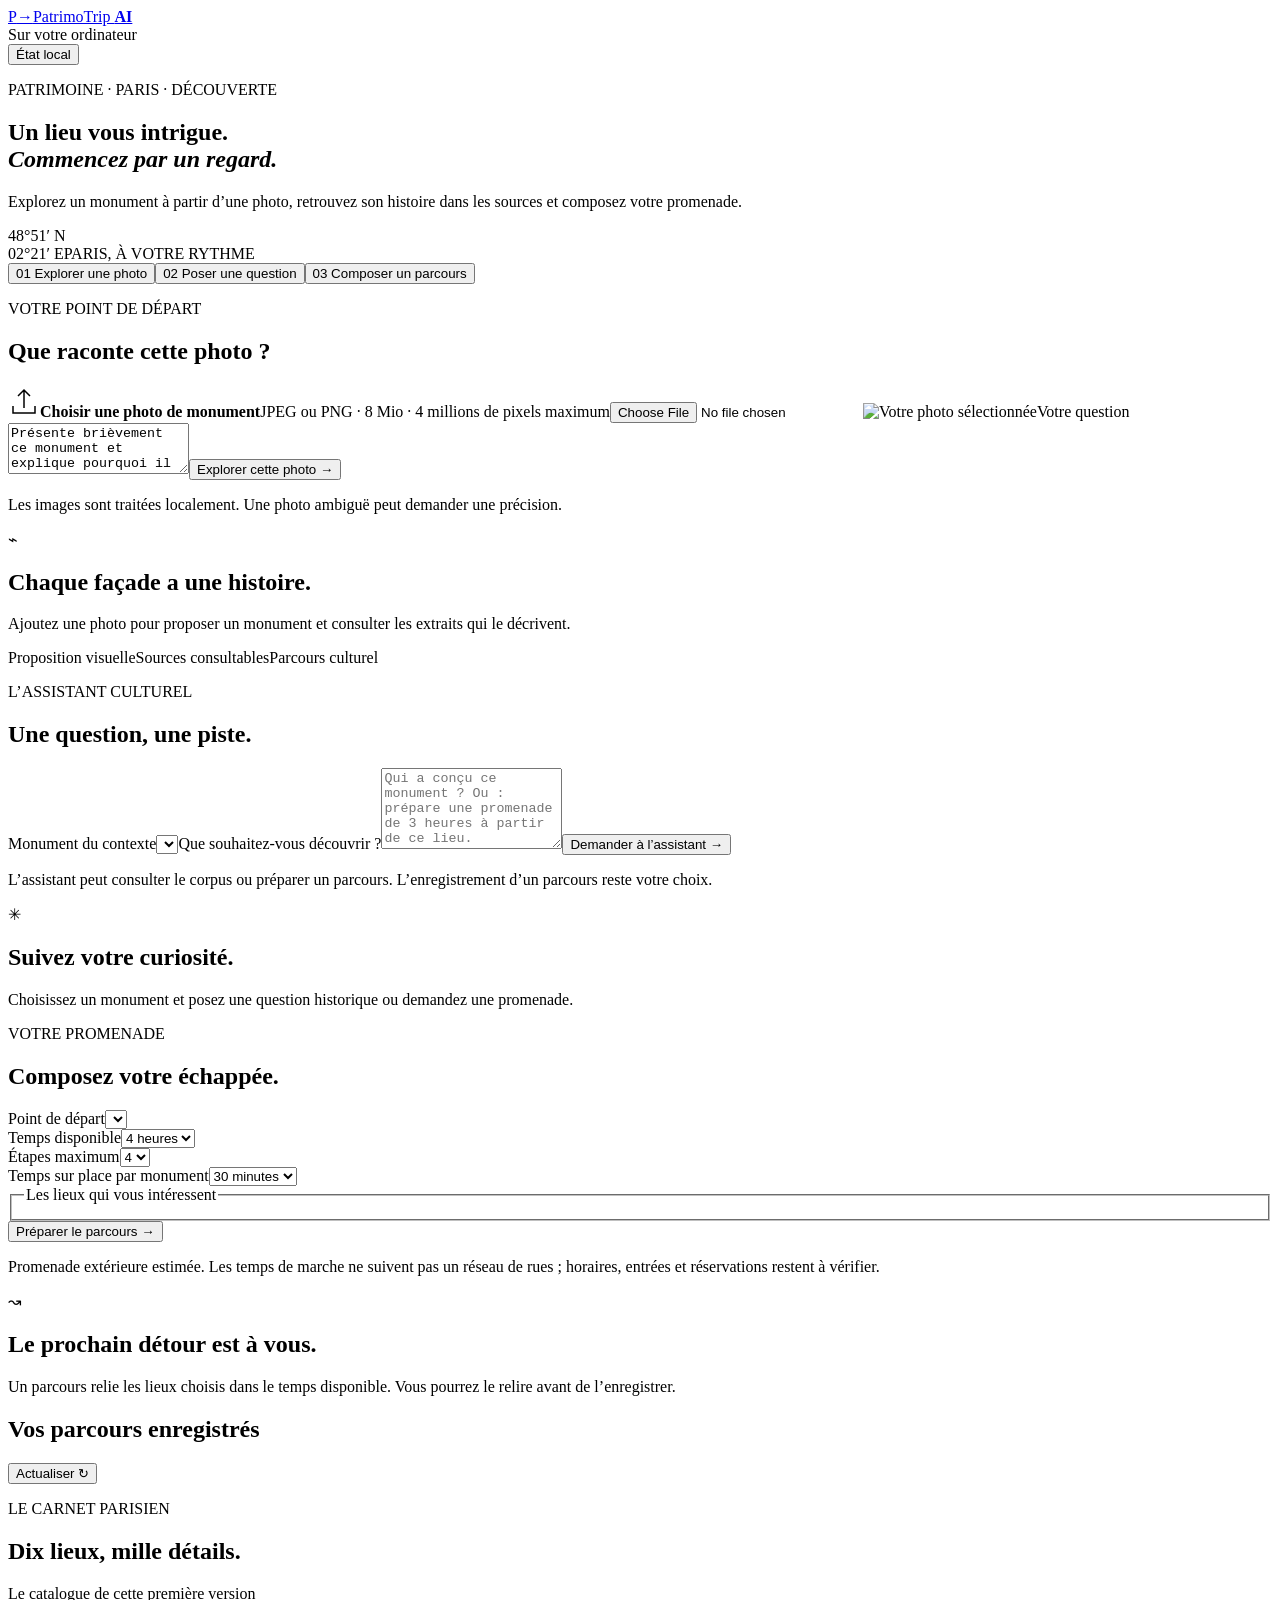
==== experiments/hybrid-v1/web/index.html @ 998b64e7 "Deliver local app with grounded quotes, MCP tools and walking plans" ====
<!doctype html>
<html lang="fr">
<head><meta charset="utf-8"><meta name="viewport" content="width=device-width,initial-scale=1"><meta name="color-scheme" content="light"><title>PatrimoTrip AI — regards sur Paris</title><link rel="stylesheet" href="/styles.css"><script src="/app.js" defer></script></head>
<body>
<header class="topbar"><a class="brand" href="/" aria-label="PatrimoTrip AI, accueil"><span class="brand-icon">P<span>→</span></span><span>PatrimoTrip <b>AI</b></span></a><div class="local"><i></i> Sur votre ordinateur</div><button id="status-button" class="quiet" type="button">État local</button></header>
<main>
<section class="hero"><div><p class="eyebrow">PATRIMOINE · PARIS · DÉCOUVERTE</p><h1>Un lieu vous intrigue.<br><em>Commencez par un regard.</em></h1><p class="intro">Explorez un monument à partir d’une photo, retrouvez son histoire dans les sources et composez votre promenade.</p></div><div class="hero-art" aria-hidden="true"><span class="orb"></span><span class="arch arch-one"></span><span class="arch arch-two"></span><span class="art-note">48°51′ N<br>02°21′ E</span><span class="art-label">PARIS, À VOTRE RYTHME</span></div></section>
<nav class="tabs" aria-label="Fonctions"><button class="tab active" data-view="explore" aria-selected="true">01 <span>Explorer une photo</span></button><button class="tab" data-view="assistant" aria-selected="false">02 <span>Poser une question</span></button><button class="tab" data-view="walk" aria-selected="false">03 <span>Composer un parcours</span></button></nav>
<div id="notice" class="notice hidden" role="status"></div>
<section id="explore" class="view active"><div class="split">
<form id="photo-form" class="panel"><p class="eyebrow">VOTRE POINT DE DÉPART</p><h2>Que raconte cette photo ?</h2><label class="drop" for="photo-file"><svg class="upload-icon" viewBox="0 0 32 32" width="32" height="32" aria-hidden="true"><path d="M16 23V5m-6 6 6-6 6 6M5 21v7h22v-7" fill="none" stroke="currentColor" stroke-width="1.5"/></svg><strong>Choisir une photo de monument</strong><span>JPEG ou PNG · 8 Mio · 4 millions de pixels maximum</span><input id="photo-file" type="file" accept="image/jpeg,image/png" required></label><img id="photo-preview" class="preview hidden" alt="Votre photo sélectionnée"><label for="photo-question">Votre question</label><textarea id="photo-question" maxlength="800" rows="3">Présente brièvement ce monument et explique pourquoi il a été construit.</textarea><button class="primary" type="submit">Explorer cette photo <span>→</span></button><p class="subtle">Les images sont traitées localement. Une photo ambiguë peut demander une précision.</p></form>
<article id="photo-result" class="panel result" aria-live="polite"><div class="empty"><span class="empty-symbol">⌁</span><h2>Chaque façade a une histoire.</h2><p>Ajoutez une photo pour proposer un monument et consulter les extraits qui le décrivent.</p><div class="mini-tags"><span>Proposition visuelle</span><span>Sources consultables</span><span>Parcours culturel</span></div></div></article>
</div></section>
<section id="assistant" class="view"><div class="split"><form id="chat-form" class="panel"><p class="eyebrow">L’ASSISTANT CULTUREL</p><h2>Une question, une piste.</h2><label for="chat-site">Monument du contexte</label><select id="chat-site" class="site-select"></select><label for="chat-question">Que souhaitez-vous découvrir ?</label><textarea id="chat-question" maxlength="800" rows="5" placeholder="Qui a conçu ce monument ? Ou : prépare une promenade de 3 heures à partir de ce lieu." required></textarea><button class="primary" type="submit">Demander à l’assistant <span>→</span></button><p class="subtle">L’assistant peut consulter le corpus ou préparer un parcours. L’enregistrement d’un parcours reste votre choix.</p></form><article id="chat-result" class="panel result" aria-live="polite"><div class="empty"><span class="empty-symbol">✳</span><h2>Suivez votre curiosité.</h2><p>Choisissez un monument et posez une question historique ou demandez une promenade.</p></div></article></div></section>
<section id="walk" class="view"><div class="split"><form id="walk-form" class="panel"><p class="eyebrow">VOTRE PROMENADE</p><h2>Composez votre échappée.</h2><label for="walk-anchor">Point de départ</label><select id="walk-anchor" class="site-select"></select><div class="form-grid"><div><label for="walk-duration">Temps disponible</label><select id="walk-duration"><option value="120">2 heures</option><option value="180">3 heures</option><option value="240" selected>4 heures</option><option value="360">6 heures</option></select></div><div><label for="walk-stops">Étapes maximum</label><select id="walk-stops"><option>2</option><option>3</option><option selected>4</option><option>5</option><option>6</option></select></div></div><label for="walk-visit">Temps sur place par monument</label><select id="walk-visit"><option value="20">20 minutes</option><option value="30" selected>30 minutes</option><option value="45">45 minutes</option><option value="60">1 heure</option></select><fieldset><legend>Les lieux qui vous intéressent</legend><div id="site-checks" class="checks"></div></fieldset><button class="primary" type="submit">Préparer le parcours <span>→</span></button><p class="subtle">Promenade extérieure estimée. Les temps de marche ne suivent pas un réseau de rues ; horaires, entrées et réservations restent à vérifier.</p></form><article id="walk-result" class="panel result"><div class="empty"><span class="empty-symbol">↝</span><h2>Le prochain détour est à vous.</h2><p>Un parcours relie les lieux choisis dans le temps disponible. Vous pourrez le relire avant de l’enregistrer.</p></div></article></div><section class="saved"><div class="section-title"><h2>Vos parcours enregistrés</h2><button id="refresh-trips" class="quiet" type="button">Actualiser ↻</button></div><div id="saved-trips" class="saved-grid"></div></section></section>
<section class="catalog-section"><div class="section-title"><div><p class="eyebrow">LE CARNET PARISIEN</p><h2>Dix lieux, mille détails.</h2></div><span class="subtle">Le catalogue de cette première version</span></div><div id="catalog-grid" class="catalog-grid"></div></section>
<footer><span>PatrimoTrip AI · Démonstrateur local</span><span>Une proposition visuelle reste à confirmer. Les extraits historiques ne prouvent pas l’identité d’une photo.</span></footer>
</main><dialog id="status-dialog"><h2>Votre environnement local</h2><div id="status-content"></div><form method="dialog"><button class="primary">Fermer</button></form></dialog>
</body></html>
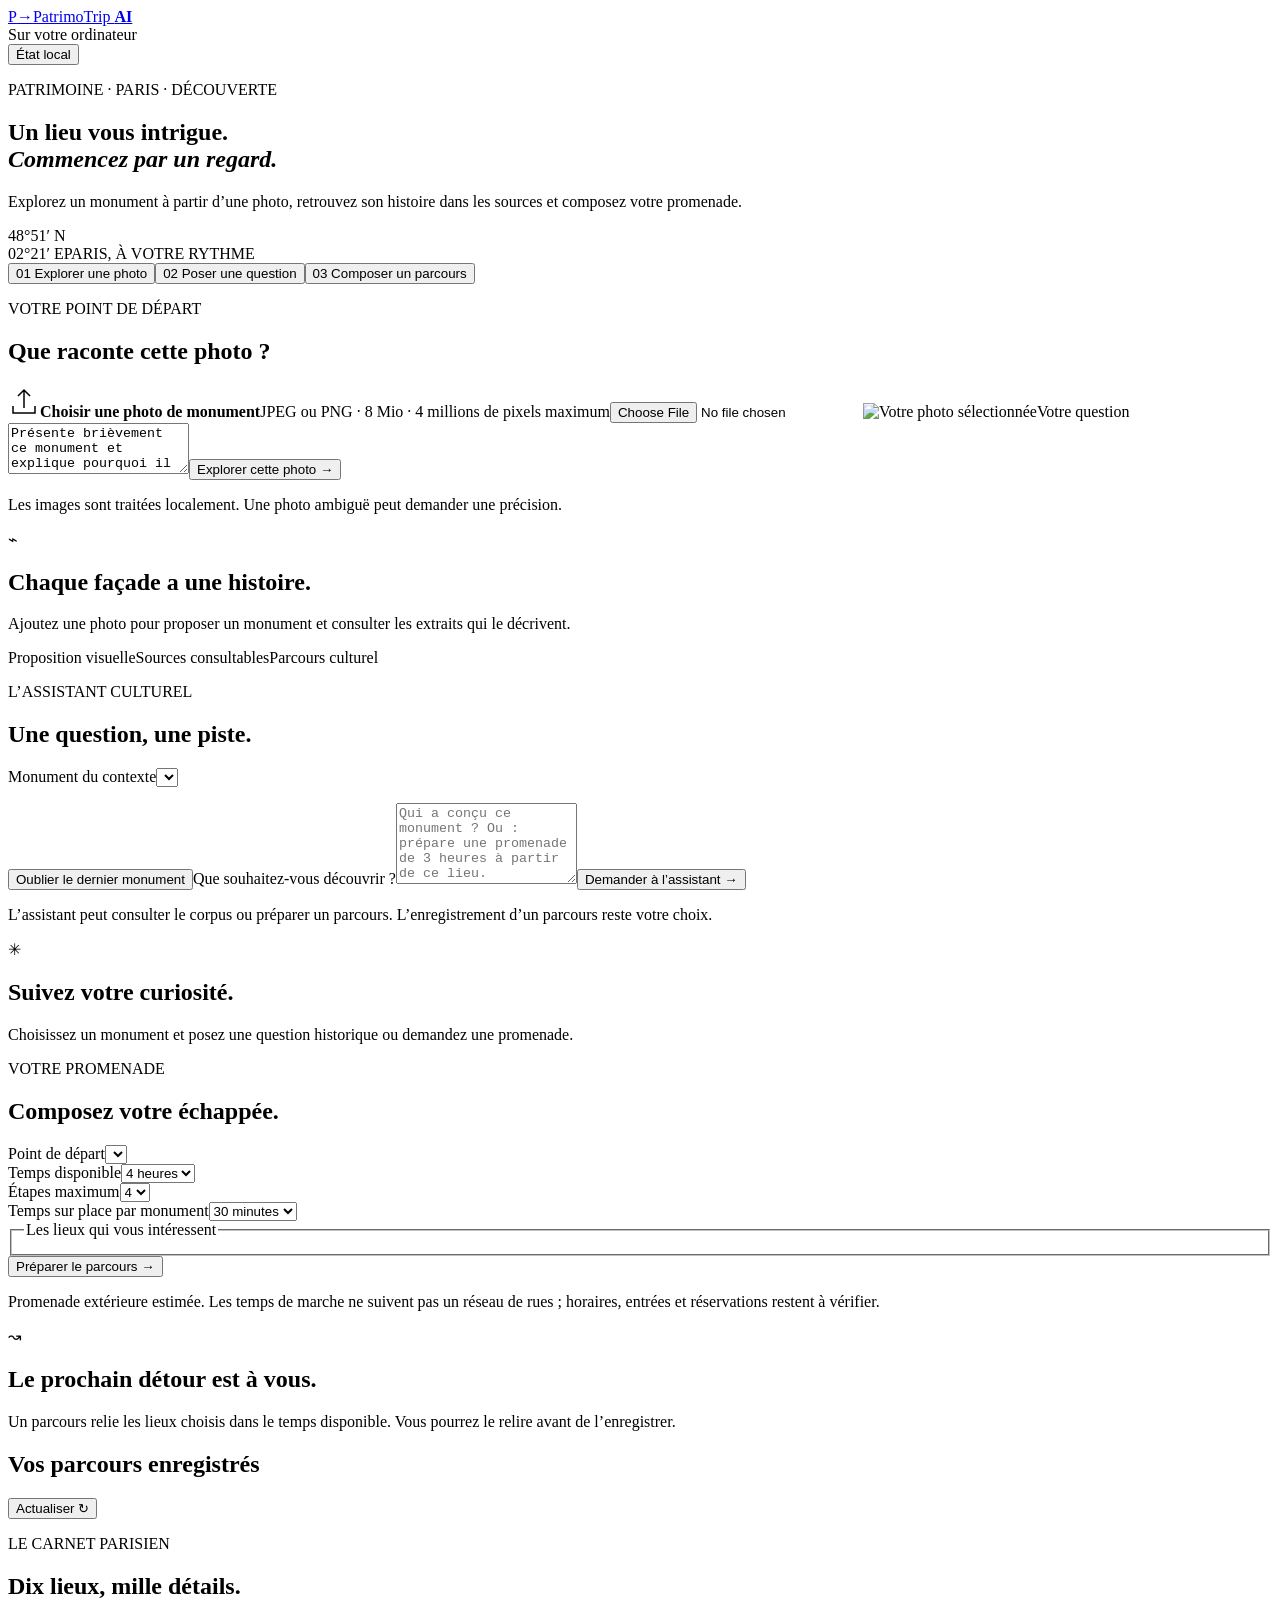
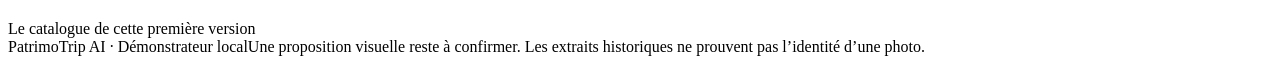
==== commit 842ded4a: "Fix citation relevance and context reuse; deliver visitor HTML and PDF reports" ====
--- a/experiments/hybrid-v1/web/index.html
+++ b/experiments/hybrid-v1/web/index.html
@@ -11,7 +11,7 @@
 <form id="photo-form" class="panel"><p class="eyebrow">VOTRE POINT DE DÉPART</p><h2>Que raconte cette photo ?</h2><label class="drop" for="photo-file"><svg class="upload-icon" viewBox="0 0 32 32" width="32" height="32" aria-hidden="true"><path d="M16 23V5m-6 6 6-6 6 6M5 21v7h22v-7" fill="none" stroke="currentColor" stroke-width="1.5"/></svg><strong>Choisir une photo de monument</strong><span>JPEG ou PNG · 8 Mio · 4 millions de pixels maximum</span><input id="photo-file" type="file" accept="image/jpeg,image/png" required></label><img id="photo-preview" class="preview hidden" alt="Votre photo sélectionnée"><label for="photo-question">Votre question</label><textarea id="photo-question" maxlength="800" rows="3">Présente brièvement ce monument et explique pourquoi il a été construit.</textarea><button class="primary" type="submit">Explorer cette photo <span>→</span></button><p class="subtle">Les images sont traitées localement. Une photo ambiguë peut demander une précision.</p></form>
 <article id="photo-result" class="panel result" aria-live="polite"><div class="empty"><span class="empty-symbol">⌁</span><h2>Chaque façade a une histoire.</h2><p>Ajoutez une photo pour proposer un monument et consulter les extraits qui le décrivent.</p><div class="mini-tags"><span>Proposition visuelle</span><span>Sources consultables</span><span>Parcours culturel</span></div></div></article>
 </div></section>
-<section id="assistant" class="view"><div class="split"><form id="chat-form" class="panel"><p class="eyebrow">L’ASSISTANT CULTUREL</p><h2>Une question, une piste.</h2><label for="chat-site">Monument du contexte</label><select id="chat-site" class="site-select"></select><label for="chat-question">Que souhaitez-vous découvrir ?</label><textarea id="chat-question" maxlength="800" rows="5" placeholder="Qui a conçu ce monument ? Ou : prépare une promenade de 3 heures à partir de ce lieu." required></textarea><button class="primary" type="submit">Demander à l’assistant <span>→</span></button><p class="subtle">L’assistant peut consulter le corpus ou préparer un parcours. L’enregistrement d’un parcours reste votre choix.</p></form><article id="chat-result" class="panel result" aria-live="polite"><div class="empty"><span class="empty-symbol">✳</span><h2>Suivez votre curiosité.</h2><p>Choisissez un monument et posez une question historique ou demandez une promenade.</p></div></article></div></section>
+<section id="assistant" class="view"><div class="split"><form id="chat-form" class="panel"><p class="eyebrow">L’ASSISTANT CULTUREL</p><h2>Une question, une piste.</h2><label for="chat-site">Monument du contexte</label><select id="chat-site" class="site-select" aria-describedby="chat-context-hint"></select><p id="chat-context-hint" class="subtle" aria-live="polite"></p><button id="forget-context" class="quiet hidden" type="button">Oublier le dernier monument</button><label for="chat-question">Que souhaitez-vous découvrir ?</label><textarea id="chat-question" maxlength="800" rows="5" placeholder="Qui a conçu ce monument ? Ou : prépare une promenade de 3 heures à partir de ce lieu." required></textarea><button class="primary" type="submit">Demander à l’assistant <span>→</span></button><p class="subtle">L’assistant peut consulter le corpus ou préparer un parcours. L’enregistrement d’un parcours reste votre choix.</p></form><article id="chat-result" class="panel result" aria-live="polite"><div class="empty"><span class="empty-symbol">✳</span><h2>Suivez votre curiosité.</h2><p>Choisissez un monument et posez une question historique ou demandez une promenade.</p></div></article></div></section>
 <section id="walk" class="view"><div class="split"><form id="walk-form" class="panel"><p class="eyebrow">VOTRE PROMENADE</p><h2>Composez votre échappée.</h2><label for="walk-anchor">Point de départ</label><select id="walk-anchor" class="site-select"></select><div class="form-grid"><div><label for="walk-duration">Temps disponible</label><select id="walk-duration"><option value="120">2 heures</option><option value="180">3 heures</option><option value="240" selected>4 heures</option><option value="360">6 heures</option></select></div><div><label for="walk-stops">Étapes maximum</label><select id="walk-stops"><option>2</option><option>3</option><option selected>4</option><option>5</option><option>6</option></select></div></div><label for="walk-visit">Temps sur place par monument</label><select id="walk-visit"><option value="20">20 minutes</option><option value="30" selected>30 minutes</option><option value="45">45 minutes</option><option value="60">1 heure</option></select><fieldset><legend>Les lieux qui vous intéressent</legend><div id="site-checks" class="checks"></div></fieldset><button class="primary" type="submit">Préparer le parcours <span>→</span></button><p class="subtle">Promenade extérieure estimée. Les temps de marche ne suivent pas un réseau de rues ; horaires, entrées et réservations restent à vérifier.</p></form><article id="walk-result" class="panel result"><div class="empty"><span class="empty-symbol">↝</span><h2>Le prochain détour est à vous.</h2><p>Un parcours relie les lieux choisis dans le temps disponible. Vous pourrez le relire avant de l’enregistrer.</p></div></article></div><section class="saved"><div class="section-title"><h2>Vos parcours enregistrés</h2><button id="refresh-trips" class="quiet" type="button">Actualiser ↻</button></div><div id="saved-trips" class="saved-grid"></div></section></section>
 <section class="catalog-section"><div class="section-title"><div><p class="eyebrow">LE CARNET PARISIEN</p><h2>Dix lieux, mille détails.</h2></div><span class="subtle">Le catalogue de cette première version</span></div><div id="catalog-grid" class="catalog-grid"></div></section>
 <footer><span>PatrimoTrip AI · Démonstrateur local</span><span>Une proposition visuelle reste à confirmer. Les extraits historiques ne prouvent pas l’identité d’une photo.</span></footer>
